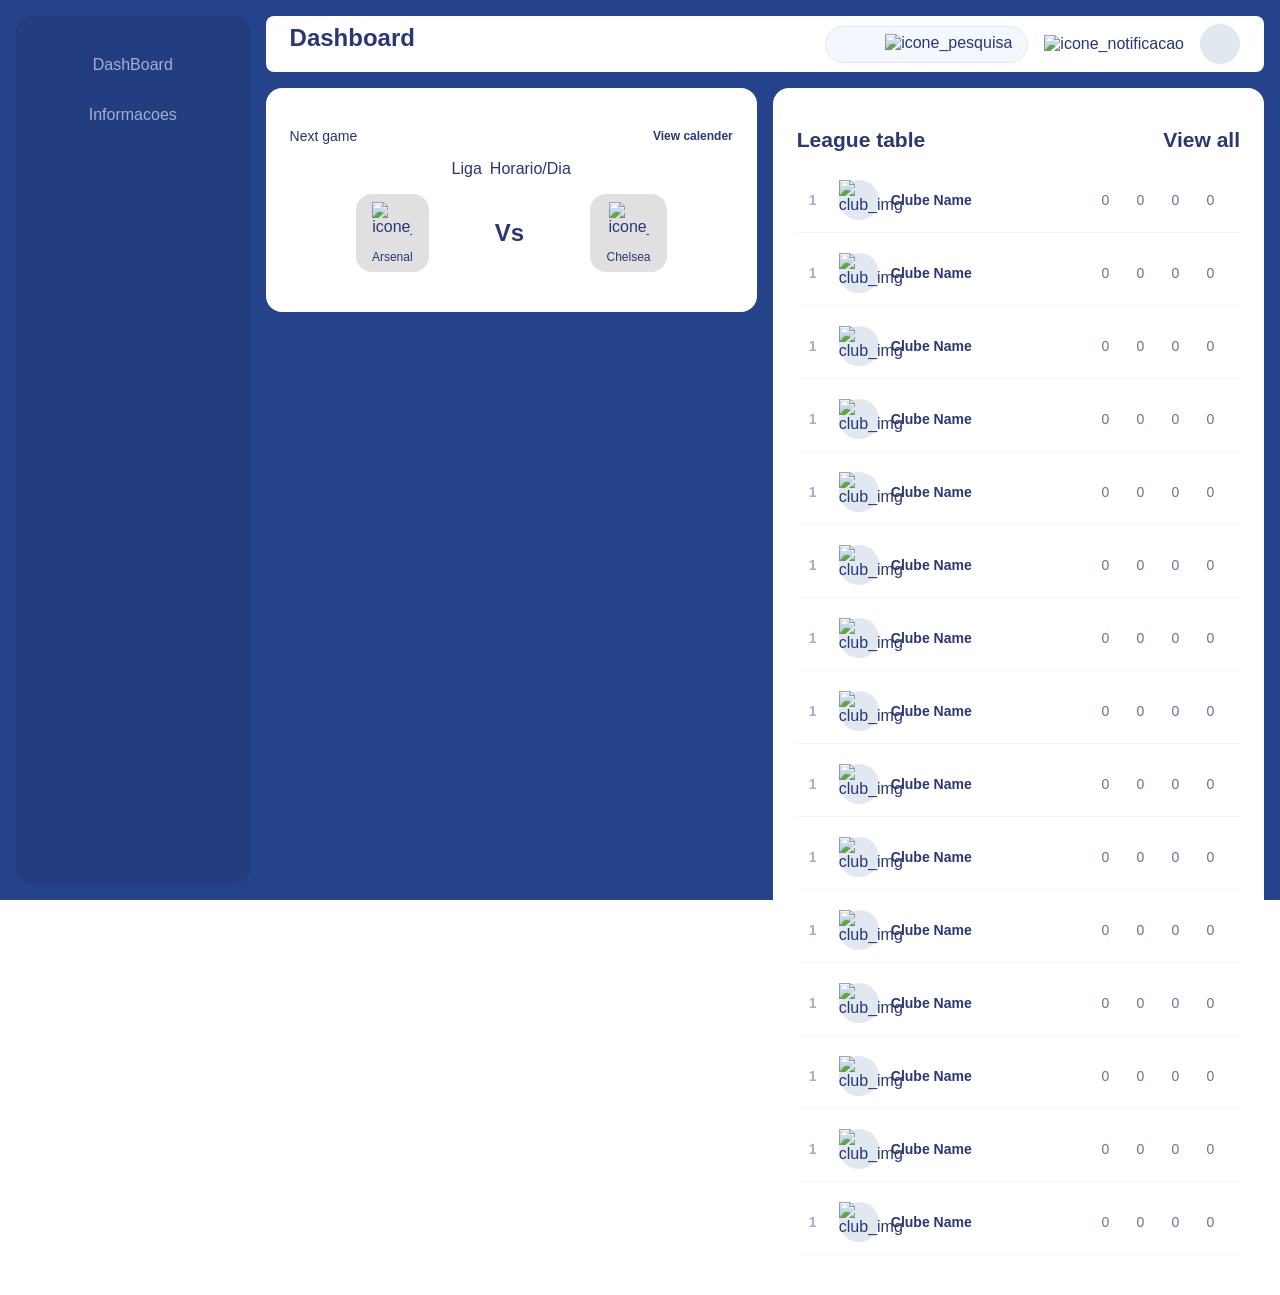
==== lib/dashboard/index.html @ 682e7945 "arrumei o layout do dashboard" ====
<!DOCTYPE html><html lang="pt-BR"><head><meta charset="UTF-8">

<meta name="viewport" content="width=device-width, initial-scale=1.0">

<link rel="stylesheet" href="style.css">

<link rel="stylesheet"

    href="https://fonts.googleapis.com/css2?family=Material+Symbols+Outlined:opsz,wght,FILL,GRAD@20..48,100..700,0..1,-50..200&icon_names=search" />

<title>Trabalho</title>

</head><body><div class="layout">



    <!-- Sidebar -->

    <aside class="sidebar">



        <nav class="navigation">

            <ul class="navigation__list">



                <li class="navigation__item">

                    <a href="#" class="navigation__link">DashBoard</a>

                </li>



                <li class="navigation__item">

                    <a href="#" class="navigation__link">Informacoes</a>

                </li>

                





            </ul>

        </nav>



    </aside>



    <!-- Conteúdo principal -->

    <main class="content">



        <!-- Topo -->

        <header class="content__header">

            <div class="header_left">

                <h1>Dashboard</h1>

            </div>

            <div class="header_right">

                <div class="widget_search">

                    <input type="text">

                    <img src="svgs/search.svg" alt="icone_pesquisa">

                </div>

                <img src="svgs/notification.svg" alt="icone_notificacao">

                <div class="widget_user_pic"></div>



            </div>

        </header>



        <!-- Widgets -->

        <section class="widgets">



            <div class="widget-card">

                <div class="widget-card__content">

                    <div class="top_content">

                        <h1>Next game</h1>

                        <h2>View calender</h2>



                    </div>

                    <div class="info_content">

                        <h2>Liga</h2>

                        <h2>Horario/Dia</h2>

                    </div>

                    <div class="club_content">

                        <div class="club_content__item">

                            <img src="img/Arsenal_FC.svg.png" alt="icone_clube1">

                            <h3>Arsenal</h3>

                        </div>

                        <h1>Vs</h1>

                        <div class="club_content__item">

                            <img src="img/Chelsea_FC.svg.png" alt="icone_clube2">

                            <h3>Chelsea</h3>

                        </div>

                    </div>

                </div>

            </div>



            <div class="widget-card">

                <div class="widget-card__tabela_content">

                    <div class="tabela_header">

                        <h1>League table</h1>

                        <h2>View all</h2>

                    </div>

                    <div class="tabela_content">

                        <ul class="list_clubs">

                            <li class="card_club">

                                <h1>1</h1>

                                <div class="club_img">

                                    <img src="" alt="club_img">

                                </div>

                                <h2>Clube Name</h2>

                                <h3>0</h3>

                                <h3>0</h3>

                                <h3>0</h3>

                                <h3>0</h3>

                            </li>

                            <li class="card_club">

                                <h1>1</h1>

                                <div class="club_img">

                                    <img src="" alt="club_img">

                                </div>

                                <h2>Clube Name</h2>

                                <h3>0</h3>

                                <h3>0</h3>

                                <h3>0</h3>

                                <h3>0</h3>

                            </li>

                            <li class="card_club">

                                <h1>1</h1>

                                <div class="club_img">

                                    <img src="" alt="club_img">

                                </div>

                                <h2>Clube Name</h2>

                                <h3>0</h3>

                                <h3>0</h3>

                                <h3>0</h3>

                                <h3>0</h3>

                            </li>

                            <li class="card_club">

                                <h1>1</h1>

                                <div class="club_img">

                                    <img src="" alt="club_img">

                                </div>

                                <h2>Clube Name</h2>

                                <h3>0</h3>

                                <h3>0</h3>

                                <h3>0</h3>

                                <h3>0</h3>

                            </li>

                            <li class="card_club">

                                <h1>1</h1>

                                <div class="club_img">

                                    <img src="" alt="club_img">

                                </div>

                                <h2>Clube Name</h2>

                                <h3>0</h3>

                                <h3>0</h3>

                                <h3>0</h3>

                                <h3>0</h3>

                            </li>

                            <li class="card_club">

                                <h1>1</h1>

                                <div class="club_img">

                                    <img src="" alt="club_img">

                                </div>

                                <h2>Clube Name</h2>

                                <h3>0</h3>

                                <h3>0</h3>

                                <h3>0</h3>

                                <h3>0</h3>

                            </li>

                            <li class="card_club">

                                <h1>1</h1>

                                <div class="club_img">

                                    <img src="" alt="club_img">

                                </div>

                                <h2>Clube Name</h2>

                                <h3>0</h3>

                                <h3>0</h3>

                                <h3>0</h3>

                                <h3>0</h3>

                            </li>

                            <li class="card_club">

                                <h1>1</h1>

                                <div class="club_img">

                                    <img src="" alt="club_img">

                                </div>

                                <h2>Clube Name</h2>

                                <h3>0</h3>

                                <h3>0</h3>

                                <h3>0</h3>

                                <h3>0</h3>

                            </li>

                            <li class="card_club">

                                <h1>1</h1>

                                <div class="club_img">

                                    <img src="" alt="club_img">

                                </div>

                                <h2>Clube Name</h2>

                                <h3>0</h3>

                                <h3>0</h3>

                                <h3>0</h3>

                                <h3>0</h3>

                            </li>

                            <li class="card_club">

                                <h1>1</h1>

                                <div class="club_img">

                                    <img src="" alt="club_img">

                                </div>

                                <h2>Clube Name</h2>

                                <h3>0</h3>

                                <h3>0</h3>

                                <h3>0</h3>

                                <h3>0</h3>

                            </li>

                            <li class="card_club">

                                <h1>1</h1>

                                <div class="club_img">

                                    <img src="" alt="club_img">

                                </div>

                                <h2>Clube Name</h2>

                                <h3>0</h3>

                                <h3>0</h3>

                                <h3>0</h3>

                                <h3>0</h3>

                            </li>

                            <li class="card_club">

                                <h1>1</h1>

                                <div class="club_img">

                                    <img src="" alt="club_img">

                                </div>

                                <h2>Clube Name</h2>

                                <h3>0</h3>

                                <h3>0</h3>

                                <h3>0</h3>

                                <h3>0</h3>

                            </li>

                            <li class="card_club">

                                <h1>1</h1>

                                <div class="club_img">

                                    <img src="" alt="club_img">

                                </div>

                                <h2>Clube Name</h2>

                                <h3>0</h3>

                                <h3>0</h3>

                                <h3>0</h3>

                                <h3>0</h3>

                            </li>

                            <li class="card_club">

                                <h1>1</h1>

                                <div class="club_img">

                                    <img src="" alt="club_img">

                                </div>

                                <h2>Clube Name</h2>

                                <h3>0</h3>

                                <h3>0</h3>

                                <h3>0</h3>

                                <h3>0</h3>

                            </li>

                            <li class="card_club">

                                <h1>1</h1>

                                <div class="club_img">

                                    <img src="" alt="club_img">

                                </div>

                                <h2>Clube Name</h2>

                                <h3>0</h3>

                                <h3>0</h3>

                                <h3>0</h3>

                                <h3>0</h3>

                            </li>

                        </ul>

                    </div>

                </div>

            </div>



        </section>



    </main>



</div>

</body>
</html>
---- lib/dashboard/style.css ----
*{

margin: 0px;

padding: 0px;

box-sizing: border-box;

text-decoration: none;

list-style: none;

font-family: 'Segoe UI', Roboto, Helvetica, Arial, sans-serif; 

color: #2B3674;

}

.layout {

display: flex;

width: 100%;

height: 100vh;

padding: 16px; /* Um respiro um pouco maior */

gap: 16px;

background-color: #25438a; /* Fundo mais moderno e suave */

}

.sidebar {

width: 280px;

background-color: #111c4425; /* Azul premium para a sidebar */

border-radius: 16px;

padding: 24px;

}

.navigation__item{

display: flex;

width: 100%;

padding: 16px;

border-radius: 12px;

justify-content: center;

}

.navigation__link {

color: #A3AED0; 

font-size: 16px;

font-weight: 500;

transition: 0.3s;

}

.navigation__item:hover {

background-color: rgba(255, 255, 255, 0.1);

}

.navigation__item:hover .navigation__link {

color: #FFFFFF;

}

.content{

width: 100%;

display: flex;

flex-direction: column;

gap: 16px;

}

.content__header {

background-color: #FFFFFF;

border-radius: 8px;

display: flex;

justify-content: space-between;

padding: 8px 24px;

gap: 16px;

}

.content__header h1 {

font-size: 24px;

color: #2B3674;

}

.header_right{

display: flex;

align-items: center;

gap: 16px;

}

.widget_search{

position: relative;

}

.widget_search input {

padding: 10px 16px;

border-radius: 20px;

border: 1px solid #E2E8F0;

background-color: #F4F7FE;

outline: none;

}

.widget_search img{

position: absolute;

top: 8px;

right: 16px;

}

.widget_user_pic{

width: 40px;

height: 40px;

background-color: #E2E8F0; /* Fundo temporário para a foto do usuário */

border-radius: 50%;

}

.widgets {

flex: 1;

display: flex;

gap: 16px;

padding: 0; /* Removido o background rosa */

background-color: transparent;

}

/* Cards */

.widget-card {

display: flex;

flex-direction: column;

padding: 40px 24px;

width: 100%;

height: max-content;

background-color: #FFFFFF;

border-radius: 16px;

}

.widget-card__content{

display: flex;

flex-direction: column;

gap: 16px;

}

.top_content{

display: flex;

align-items: center;

justify-content: space-between;

}

.info_content{

display: flex;

align-items: center;

justify-content: center;

gap: 8px;

}

.top_content h1{

font-size: 14px;

font-weight: 500;

}

.top_content h2{

font-size: 12px;

font-weight: 600;

}

.info_content h2{

font-size: 16px;

font-weight: 400;

}

.club_content{

display: flex;

align-items: center;

justify-content: space-evenly;

}

.club_content__item {

display: flex;

flex-direction: column;

align-items: center;

gap: 8px;

padding:  8px 16px;

border-radius: 16px;

background-color: rgba(128, 128, 128, 0.242);

}

.club_content__item h3{

font-size: 12px;

font-weight: 500;

}

.club_content img{

width: 40px;

height: 40px;

object-fit: contain;

}

.tabela_header {

display: flex;

align-items: center;

justify-content: space-between;

font-size: 14px;

margin-bottom: 16px;

color: #2B3674;

}

.list_clubs {

width: 100%;

display: flex;

flex-direction: column;

gap: 8px;

}

.card_club {

display: flex;

align-items: center;

padding: 12px;

border-bottom: 1px solid #F4F7FE; /* Linha divisória sutil */

}

.card_club:hover {

background-color: #F4F7FE;

border-radius: 8px;

}

/* Aqui está o segredo da organização da tabela */

.card_club h1 {

font-size: 14px;

width: 30px; /* Largura fixa para a posição da tabela */

color: #A3AED0;

}

.card_club .club_img {

width: 40px;

height: 40px;

background-color: #E2E8F0; /* Fundo temporário para o logo */

border-radius: 50%;

margin-right: 12px;

}

.card_club h2 {

font-size: 14px;

flex: 1; /* O nome do clube cresce para preencher o espaço livre */

text-align: left;

color: #2B3674;

}

.card_club h3 {

font-size: 14px;

width: 35px; /* Largura fixa para cada coluna de pontos/estatísticas */

text-align: center;

color: #64748b;

font-weight: 500;

}

.widget-card__tabela_content{

}
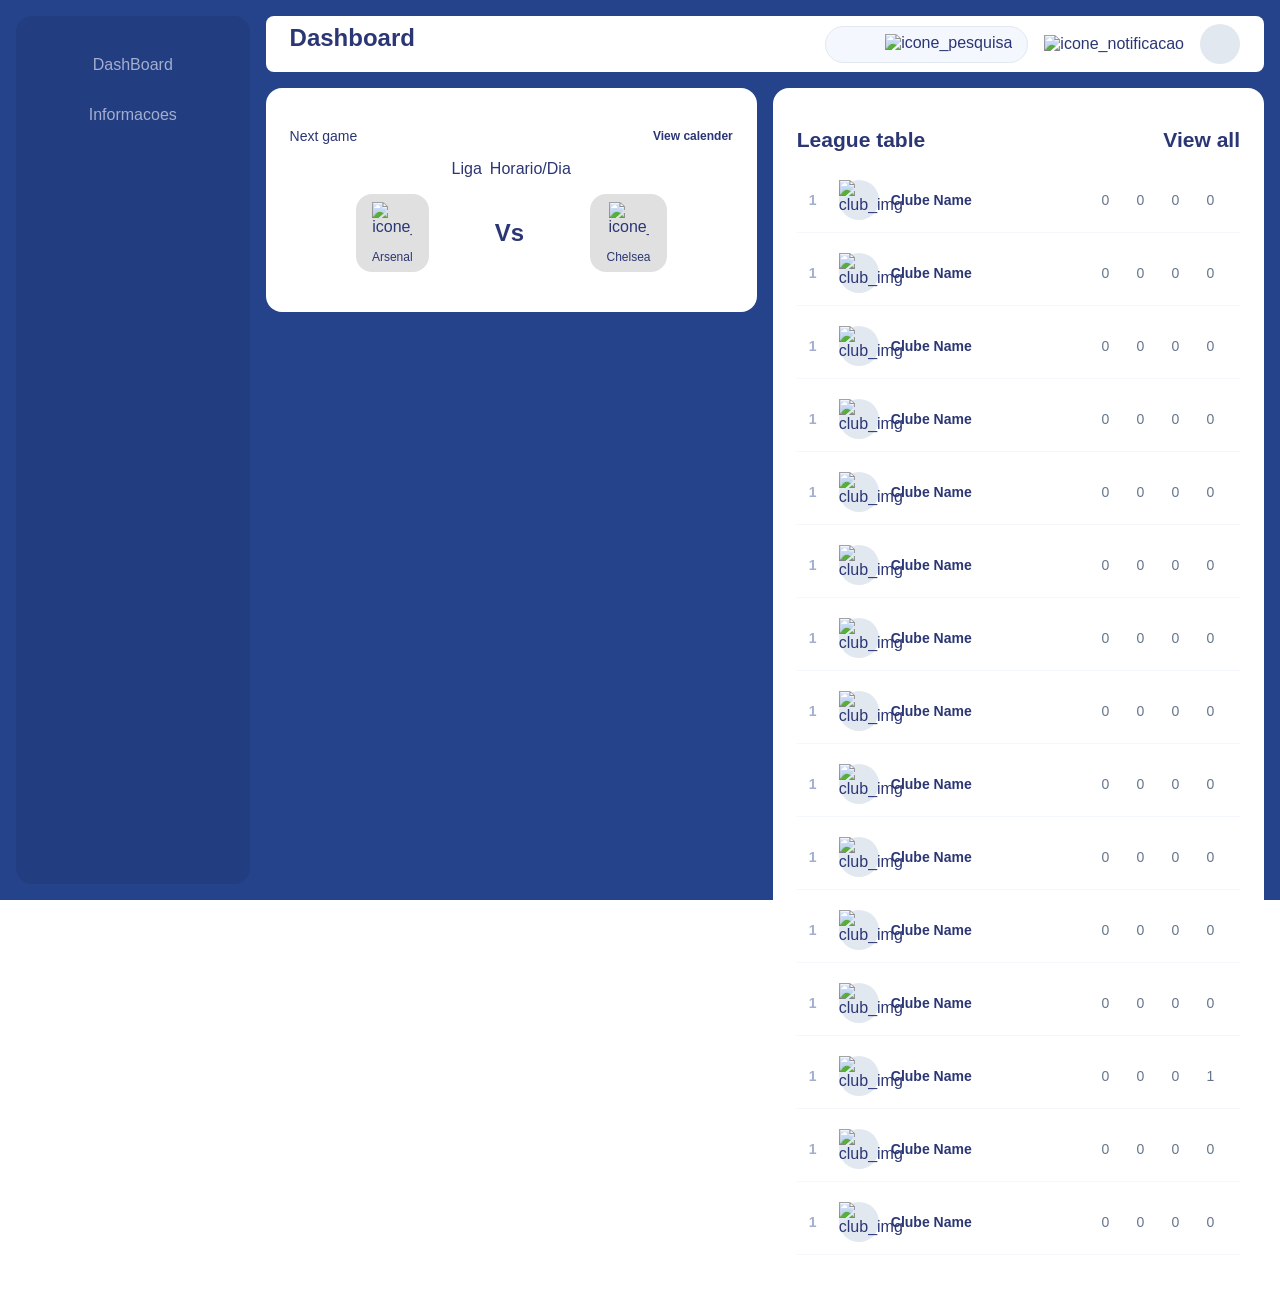
==== commit 0194f3b1: "resolvendo bug" ====
--- a/lib/dashboard/index.html
+++ b/lib/dashboard/index.html
@@ -431,24 +431,24 @@
                             </li>
 
                             <li class="card_club">
-
-                                <h1>1</h1>
-
-                                <div class="club_img">
-
-                                    <img src="" alt="club_img">
-
-                                </div>
-
-                                <h2>Clube Name</h2>
-
-                                <h3>0</h3>
-
-                                <h3>0</h3>
-
-                                <h3>0</h3>
-
-                                <h3>0</h3>
+ 
+                                <h1>1</h1>
+
+                                <div class="club_img">
+
+                                    <img src="" alt="club_img">
+
+                                </div>
+
+                                <h2>Clube Name</h2>
+
+                                <h3>0</h3>
+
+                                <h3>0</h3>
+
+                                <h3>0</h3>
+
+                                <h3>1</h3>
 
                             </li>
 
